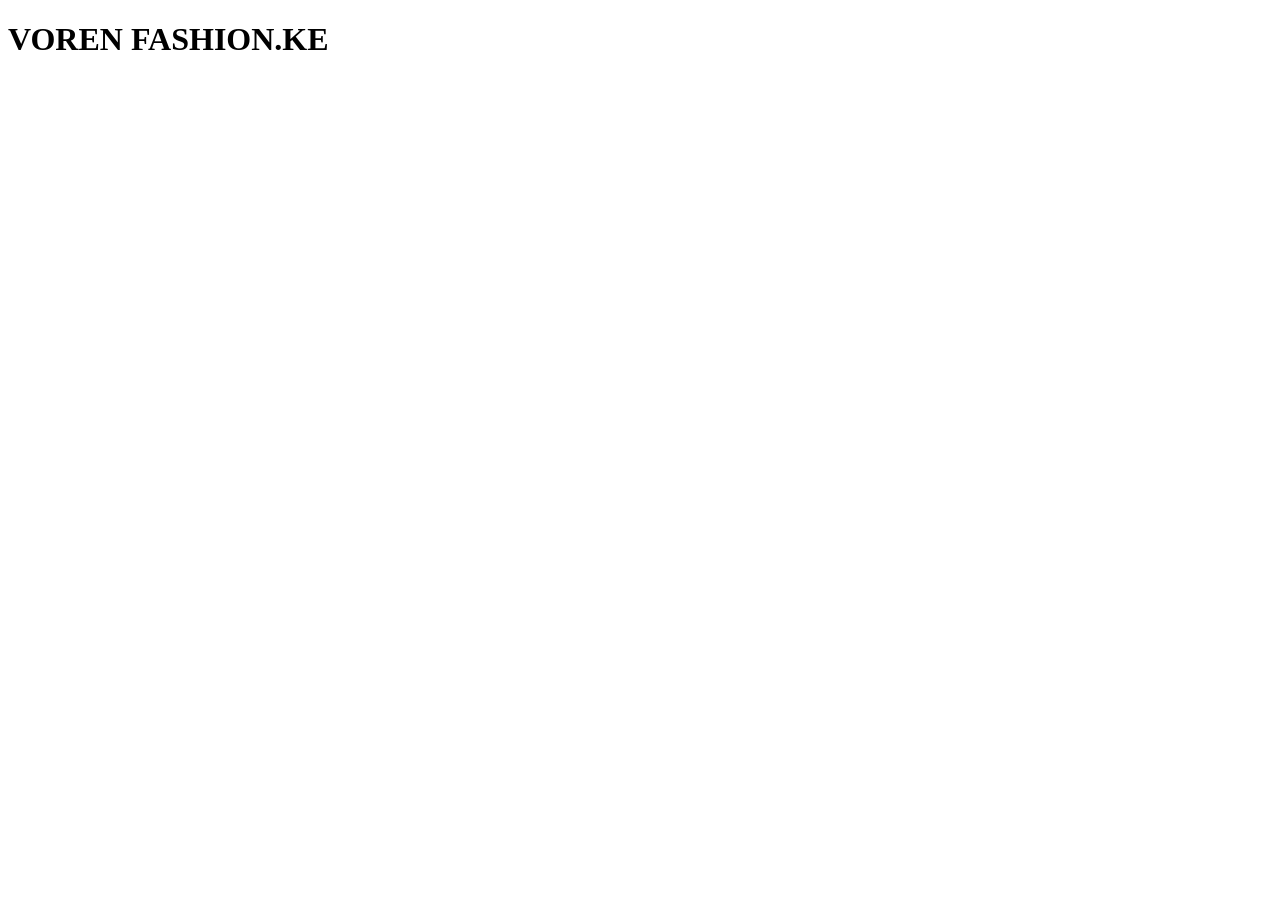
==== index.html @ e2ebf411 "Add initial HTML structure for index.html" ====
<!DOCTYPE html>
<html lang="en">
<head>
  <meta charset="UTF-8">
  <meta name="viewport" content="width=device-width, initial-scale=1.0">
  <title>VOREN FASHION.KE</title>
  <link rel="stylesheet" href="css/tokens.css">
  <link rel="stylesheet" href="css/base.css">
  <link rel="stylesheet" href="css/components.css">
</head>
<body>
  <h1>VOREN FASHION.KE</h1>
  <script src="js/main.js"></script>
</body>
</html>
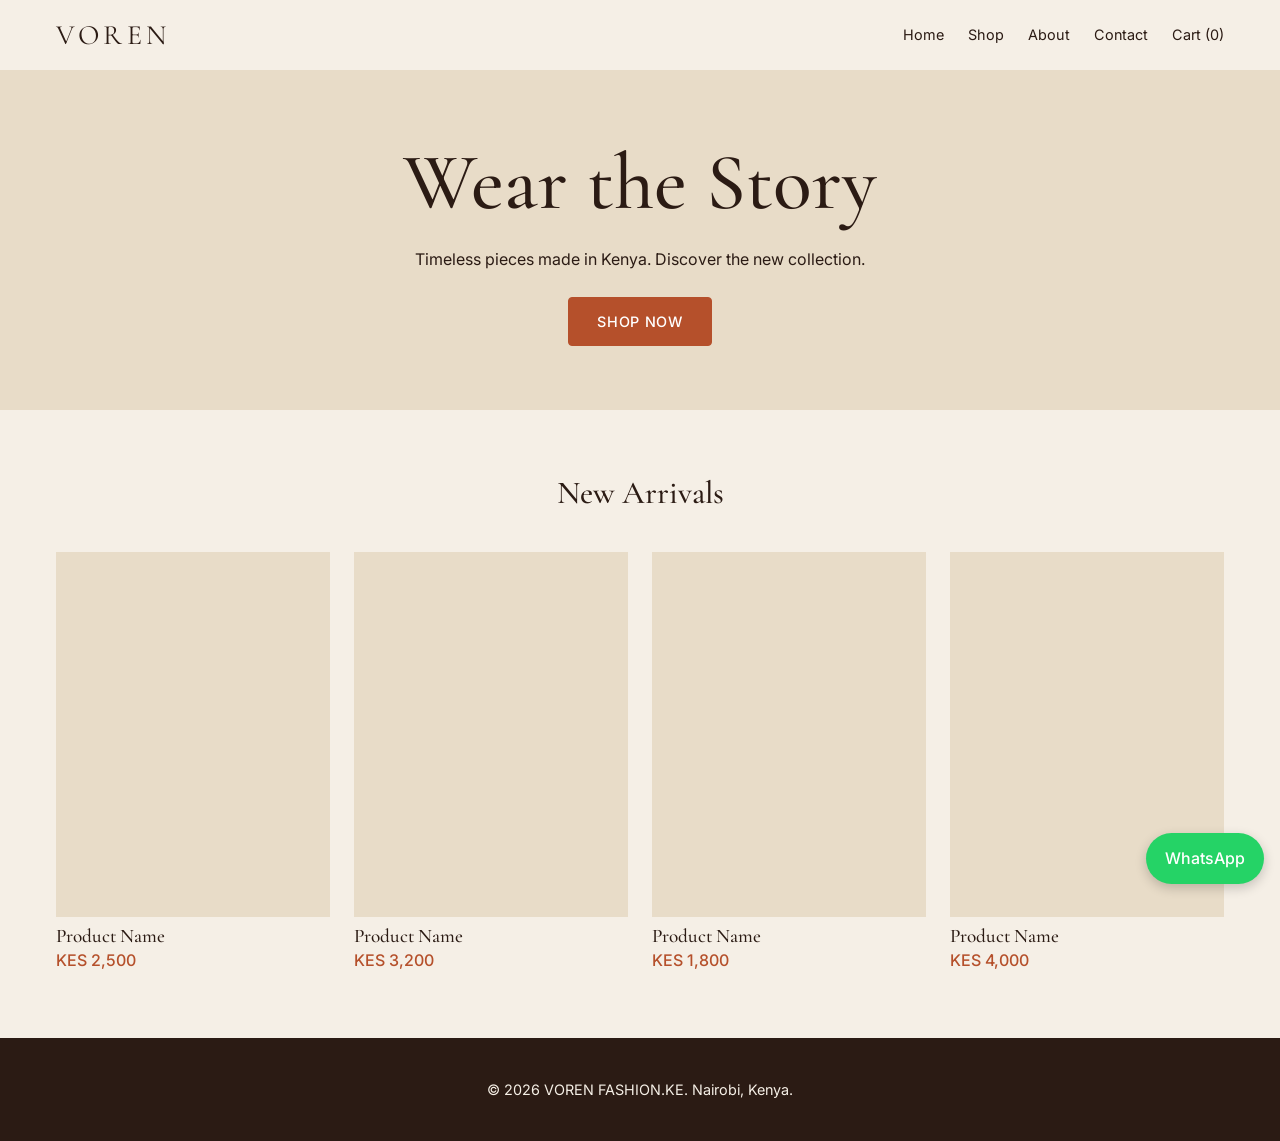
==== commit abc0f11a: "Add navbar and hero section to index.html" ====
--- a/index.html
+++ b/index.html
@@ -7,9 +7,68 @@
   <link rel="stylesheet" href="css/tokens.css">
   <link rel="stylesheet" href="css/base.css">
   <link rel="stylesheet" href="css/components.css">
+  <link rel="stylesheet" href="css/home.css">
 </head>
 <body>
-  <h1>VOREN FASHION.KE</h1>
+
+  <header class="navbar">
+    <div class="container">
+      <a href="index.html" class="logo">VOREN</a>
+      <nav class="nav-links">
+        <a href="index.html">Home</a>
+        <a href="shop.html">Shop</a>
+        <a href="#about">About</a>
+        <a href="#contact">Contact</a>
+        <a href="cart.html" class="cart-link">Cart (<span id="cart-count">0</span>)</a>
+      </nav>
+    </div>
+  </header>
+
+  <section class="hero">
+    <div class="container">
+      <h1>Wear the Story</h1>
+      <p>Timeless pieces made in Kenya. Discover the new collection.</p>
+      <a href="shop.html" class="btn btn-primary">Shop Now</a>
+    </div>
+  </section>
+
+  <section class="section">
+    <div class="container">
+      <h2 class="section-title">New Arrivals</h2>
+      <div class="product-grid">
+        <article class="product-card">
+          <div class="img-placeholder"></div>
+          <h3>Product Name</h3>
+          <p class="price">KES 2,500</p>
+        </article>
+        <article class="product-card">
+          <div class="img-placeholder"></div>
+          <h3>Product Name</h3>
+          <p class="price">KES 3,200</p>
+        </article>
+        <article class="product-card">
+          <div class="img-placeholder"></div>
+          <h3>Product Name</h3>
+          <p class="price">KES 1,800</p>
+        </article>
+        <article class="product-card">
+          <div class="img-placeholder"></div>
+          <h3>Product Name</h3>
+          <p class="price">KES 4,000</p>
+        </article>
+      </div>
+    </div>
+  </section>
+
+  <footer class="footer" id="contact">
+    <div class="container">
+      <p>&copy; 2026 VOREN FASHION.KE. Nairobi, Kenya.</p>
+    </div>
+  </footer>
+
+  <a class="whatsapp-float" href="https://wa.me/254702590668?text=Hi%20VOREN,%20I'd%20like%20to%20order" target="_blank" rel="noopener">WhatsApp</a>
+
+  <script src="js/cart.js"></script>
   <script src="js/main.js"></script>
 </body>
 </html>
--- a/css/tokens.css
+++ b/css/tokens.css
@@ -0,0 +1,23 @@
+:root {
+  /* Colors */
+  --color-cream: #F5EFE6;
+  --color-sand: #E8DCC8;
+  --color-rust: #B5502B;
+  --color-brown: #2B1B14;
+  --color-white: #FFFFFF;
+
+  /* Fonts */
+  --font-heading: "Cormorant Garamond", serif;
+  --font-body: "Inter", sans-serif;
+
+  /* Spacing */
+  --space-1: 0.5rem;
+  --space-2: 1rem;
+  --space-3: 1.5rem;
+  --space-4: 2.5rem;
+  --space-5: 4rem;
+
+  /* Shape */
+  --radius: 4px;
+  --max-width: 1200px;
+}
--- a/css/base.css
+++ b/css/base.css
@@ -0,0 +1,45 @@
+@import url("https://fonts.googleapis.com/css2?family=Cormorant+Garamond:wght@400;500;600&family=Inter:wght@400;500;600&display=swap");
+
+*, *::before, *::after {
+  box-sizing: border-box;
+  margin: 0;
+  padding: 0;
+}
+
+html {
+  scroll-behavior: smooth;
+}
+
+body {
+  font-family: var(--font-body);
+  background: var(--color-cream);
+  color: var(--color-brown);
+  line-height: 1.6;
+}
+
+h1, h2, h3, h4 {
+  font-family: var(--font-heading);
+  font-weight: 500;
+  line-height: 1.2;
+}
+
+img {
+  max-width: 100%;
+  display: block;
+}
+
+a {
+  color: inherit;
+  text-decoration: none;
+}
+
+ul {
+  list-style: none;
+}
+
+.container {
+  width: 100%;
+  max-width: var(--max-width);
+  margin: 0 auto;
+  padding: 0 var(--space-2);
+}
--- a/css/components.css
+++ b/css/components.css
@@ -0,0 +1,96 @@
+/* Buttons */
+.btn {
+  display: inline-block;
+  padding: 0.75rem 1.75rem;
+  font-family: var(--font-body);
+  font-size: 0.9rem;
+  font-weight: 500;
+  letter-spacing: 0.05em;
+  text-transform: uppercase;
+  border: 1px solid var(--color-rust);
+  border-radius: var(--radius);
+  cursor: pointer;
+  transition: 0.2s ease;
+}
+.btn-primary {
+  background: var(--color-rust);
+  color: var(--color-white);
+}
+.btn-primary:hover {
+  background: var(--color-brown);
+  border-color: var(--color-brown);
+}
+.btn-outline {
+  background: transparent;
+  color: var(--color-rust);
+}
+.btn-outline:hover {
+  background: var(--color-rust);
+  color: var(--color-white);
+}
+
+/* Navbar */
+.navbar {
+  position: sticky;
+  top: 0;
+  z-index: 100;
+  background: var(--color-cream);
+  border-bottom: 1px solid var(--color-sand);
+}
+.navbar .container {
+  display: flex;
+  align-items: center;
+  justify-content: space-between;
+  height: 70px;
+}
+.logo {
+  font-family: var(--font-heading);
+  font-size: 1.75rem;
+  letter-spacing: 0.15em;
+}
+.nav-links {
+  display: flex;
+  gap: var(--space-3);
+  font-size: 0.9rem;
+}
+.nav-links a:hover {
+  color: var(--color-rust);
+}
+
+/* Product card */
+.product-grid {
+  display: grid;
+  grid-template-columns: repeat(2, 1fr);
+  gap: var(--space-2);
+}
+@media (min-width: 768px) {
+  .product-grid {
+    grid-template-columns: repeat(4, 1fr);
+    gap: var(--space-3);
+  }
+}
+.product-card img {
+  width: 100%;
+  aspect-ratio: 3 / 4;
+  object-fit: cover;
+  background: var(--color-sand);
+}
+.product-card h3 {
+  font-size: 1.2rem;
+  margin-top: var(--space-1);
+}
+.product-card .price {
+  color: var(--color-rust);
+  font-weight: 500;
+}
+
+/* Badge */
+.badge {
+  display: inline-block;
+  padding: 0.2rem 0.6rem;
+  font-size: 0.7rem;
+  text-transform: uppercase;
+  background: var(--color-rust);
+  color: var(--color-white);
+  border-radius: var(--radius);
+}
--- a/css/home.css
+++ b/css/home.css
@@ -0,0 +1,46 @@
+.hero {
+  padding: var(--space-5) 0;
+  text-align: center;
+  background: var(--color-sand);
+}
+.hero h1 {
+  font-size: clamp(2.5rem, 8vw, 5rem);
+  margin-bottom: var(--space-2);
+}
+.hero p {
+  max-width: 480px;
+  margin: 0 auto var(--space-3);
+}
+.section {
+  padding: var(--space-5) 0;
+}
+.section-title {
+  text-align: center;
+  font-size: 2rem;
+  margin-bottom: var(--space-4);
+}
+.img-placeholder {
+  aspect-ratio: 3 / 4;
+  background: var(--color-sand);
+}
+.cart-link {
+  position: relative;
+}
+.footer {
+  padding: var(--space-4) 0;
+  text-align: center;
+  background: var(--color-brown);
+  color: var(--color-cream);
+  font-size: 0.9rem;
+}
+.whatsapp-float {
+  position: fixed;
+  right: 1rem;
+  bottom: 1rem;
+  padding: 0.8rem 1.2rem;
+  background: #25D366;
+  color: #fff;
+  border-radius: 999px;
+  font-weight: 500;
+  box-shadow: 0 4px 12px rgba(0, 0, 0, 0.2);
+}
